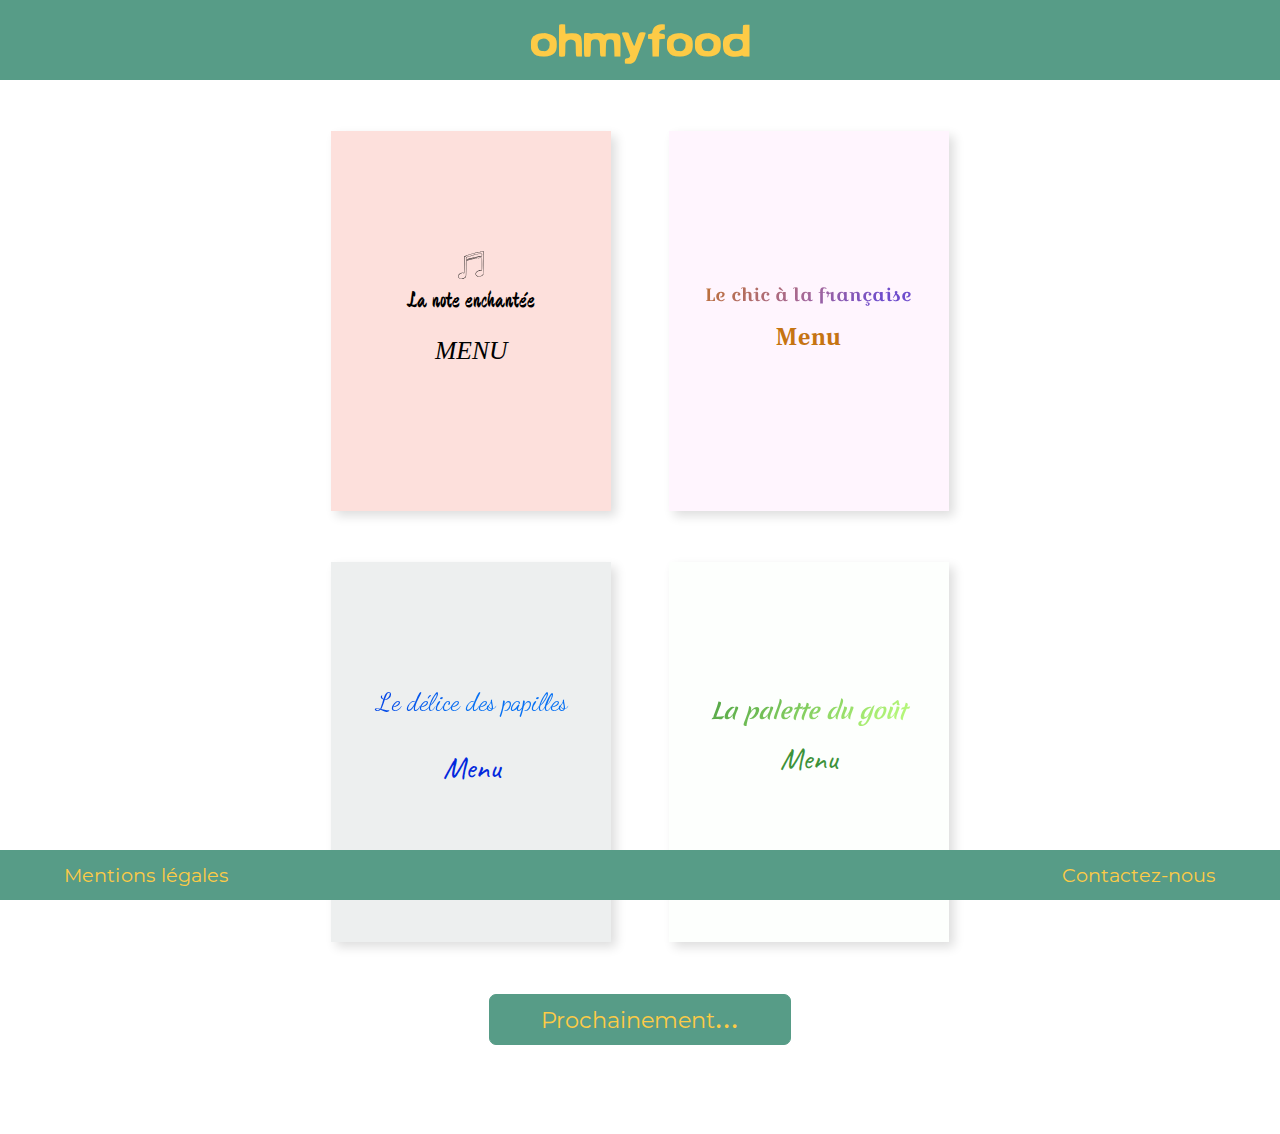
==== index.html @ 45363de7 "first commit" ====
<!DOCTYPE html>
<html lang="fr">

<head>
    <meta charset="UTF-8">
    <link rel="stylesheet" href="style.css">
    <meta name="viewport" content="width=device-width, initial-scale=1.0">
    <title>Ohmyfood</title>
</head>

<body>
    <div id="bloc_page">

        <header>
            <a href="index.html">
                <h1>ohmyfood</h1>
            </a>
        </header>


        <section>

            <div class="first-line">

                <a href="menu-1.html" class="menu-1">
                    <div>
                        <img src="img/note.svg" alt="note musique" width="40" height="30">
                        <h2>La note enchantée</h2>
                        <h3>Menu</h3>
                    </div>
                </a>


                <a href="menu-2.html" class="menu-2">
                    <div>
                        <h2 class="linear-gradient">Le chic à la française</h2>
                        <h3>Menu</h3>
                    </div>
                </a>
            </div>

            <div class="last-line">
                <a href="menu-3.html" class="menu-3">
                    <div>
                        <h2 class="linear-gradient_3">Le délice des papilles</h2>
                        <h3>Menu</h3>
                    </div>

                </a>

                <a href="menu-4.html" class="menu-4">
                    <div>
                        <h2 class="linear-gradient_4">La palette du goût</h2>
                        <h3>Menu</h3>
                    </div>

                </a>
            </div>

            <div class="soon">
                <h2>Prochainement<span>.</span><span>.</span><span>.</span></h2>
            </div>

        </section>

        <footer>
            <a href="mentions-legales.html">
                <h1>Mentions légales</h1>
            </a>

            <a href="mailto:anais.bertrand87@gmail.com">
                <h1>Contactez-nous</h1>
            </a>
        </footer>
    </div>
</body>

</html>
---- style.css ----
@charset "UTF-8";
@font-face {
  font-family: "Kalam";
  src: url("fonts/Kalam-Bold.eot");
  src: url("fonts/Kalam-Bold.eot?#iefix") format("embedded-opentype"), url("fonts/Kalam-Bold.woff2") format("woff2"), url("fonts/Kalam-Bold.woff") format("woff"), url("fonts/Kalam-Bold.ttf") format("truetype"), url("fonts/Kalam-Bold.svg#Kalam-Bold") format("svg");
  font-weight: bold;
  font-style: normal;
}
@font-face {
  font-family: "Kalam";
  src: url("fonts/Kalam-Regular.eot");
  src: url("fonts/Kalam-Regular.eot?#iefix") format("embedded-opentype"), url("fonts/Kalam-Regular.woff2") format("woff2"), url("fonts/Kalam-Regular.woff") format("woff"), url("fonts/Kalam-Regular.ttf") format("truetype"), url("fonts/Kalam-Regular.svg#Kalam-Regular") format("svg");
  font-weight: normal;
  font-style: normal;
}
@font-face {
  font-family: "Bitstream Vera Serif";
  src: url("fonts/BitstreamVeraSerif-Bold.eot");
  src: url("fonts/BitstreamVeraSerif-Bold.eot?#iefix") format("embedded-opentype"), url("fonts/BitstreamVeraSerif-Bold.woff2") format("woff2"), url("fonts/BitstreamVeraSerif-Bold.woff") format("woff"), url("fonts/BitstreamVeraSerif-Bold.ttf") format("truetype"), url("fonts/BitstreamVeraSerif-Bold.svg#BitstreamVeraSerif-Bold") format("svg");
  font-weight: bold;
  font-style: normal;
}
@font-face {
  font-family: "Lido STF";
  src: url("fonts/LidoSTF.eot");
  src: url("fonts/LidoSTF.eot?#iefix") format("embedded-opentype"), url("fonts/LidoSTF.woff2") format("woff2"), url("fonts/LidoSTF.woff") format("woff"), url("fonts/LidoSTF.ttf") format("truetype"), url("fonts/LidoSTF.svg#LidoSTF") format("svg");
  font-weight: normal;
  font-style: normal;
}
@font-face {
  font-family: "tamo";
  src: url("fonts/tamo.eot");
  src: url("fonts/tamo.eot?#iefix") format("embedded-opentype"), url("fonts/tamo.woff2") format("woff2"), url("fonts/tamo.woff") format("woff"), url("fonts/tamo.ttf") format("truetype"), url("fonts/tamo.svg#tamo") format("svg");
}
@font-face {
  font-family: "LLCharlotte";
  src: url("fonts/LLCharlotte_1.eot");
  src: url("fonts/LLCharlotte_1.eot?#iefix") format("embedded-opentype"), url("fonts/LLCharlotte_1.woff2") format("woff2"), url("fonts/LLCharlotte_1.woff") format("woff"), url("fonts/LLCharlotte_1.ttf") format("truetype"), url("fonts/LLCharlotte_1.svg#LLCharlotte") format("svg");
  font-weight: normal;
  font-style: normal;
}
@font-face {
  font-family: "Devonshire";
  src: url("fonts/Devonshire-Regular.eot");
  src: url("fonts/Devonshire-Regular.eot?#iefix") format("embedded-opentype"), url("fonts/Devonshire-Regular.woff2") format("woff2"), url("fonts/Devonshire-Regular.woff") format("woff"), url("fonts/Devonshire-Regular.ttf") format("truetype"), url("fonts/Devonshire-Regular.svg#Devonshire-Regular") format("svg");
  font-weight: normal;
  font-style: normal;
}
@font-face {
  font-family: "Montserrat";
  src: url("Montserrat-Regular.eot");
  src: url("Montserrat-Regular.eot?#iefix") format("embedded-opentype"), url("Montserrat-Regular.woff2") format("woff2"), url("Montserrat-Regular.woff") format("woff"), url("Montserrat-Regular.ttf") format("truetype"), url("Montserrat-Regular.svg#Montserrat-Regular") format("svg");
  font-weight: normal;
  font-style: normal;
}
@font-face {
  font-family: "Linguistics Pro";
  src: url("fonts/LinguisticsPro-Bold.eot");
  src: url("fonts/LinguisticsPro-Bold.eot?#iefix") format("embedded-opentype"), url("fonts/LinguisticsPro-Bold.woff2") format("woff2"), url("fonts/LinguisticsPro-Bold.woff") format("woff"), url("fonts/LinguisticsPro-Bold.ttf") format("truetype"), url("fonts/LinguisticsPro-Bold.svg#LinguisticsPro-Bold") format("svg");
  font-weight: bold;
  font-style: normal;
}
@font-face {
  font-family: "Linguistics Pro";
  src: url("fonts/LinguisticsPro-Regular.eot");
  src: url("fonts/LinguisticsPro-Regular.eot?#iefix") format("embedded-opentype"), url("fonts/LinguisticsPro-Regular.woff2") format("woff2"), url("fonts/LinguisticsPro-Regular.woff") format("woff"), url("fonts/LinguisticsPro-Regular.ttf") format("truetype"), url("fonts/LinguisticsPro-Regular.svg#LinguisticsPro-Regular") format("svg");
  font-weight: normal;
  font-style: normal;
}
@font-face {
  font-family: "Merienda";
  src: url("fonts/Merienda-Regular_0_wt.eot");
  src: url("fonts/Merienda-Regular_0_wt.eot?#iefix") format("embedded-opentype"), url("fonts/Merienda-Regular_0_wt.woff2") format("woff2"), url("fonts/Merienda-Regular_0_wt.woff") format("woff"), url("fonts/Merienda-Regular_0_wt.ttf") format("truetype"), url("fonts/Merienda-Regular_0_wt.svg#Merienda-Regular_0_wt") format("svg");
  font-weight: normal;
  font-style: normal;
}
@font-face {
  font-family: "Croissant One";
  src: url("fonts/CroissantOne-Regular.eot");
  src: url("fonts/CroissantOne-Regular.eot?#iefix") format("embedded-opentype"), url("fonts/CroissantOne-Regular.woff2") format("woff2"), url("fonts/CroissantOne-Regular.woff") format("woff"), url("fonts/CroissantOne-Regular.ttf") format("truetype"), url("fonts/CroissantOne-Regular.svg#CroissantOne-Regular") format("svg");
  font-weight: normal;
  font-style: normal;
}
@font-face {
  font-family: "Caveat";
  src: url("fonts/Caveat-Regular.eot");
  src: url("fonts/Caveat-Regular.eot?#iefix") format("embedded-opentype"), url("fonts/Caveat-Regular.woff2") format("woff2"), url("fonts/Caveat-Regular.woff") format("woff"), url("fonts/Caveat-Regular.ttf") format("truetype"), url("fonts/Caveat-Regular.svg#Caveat-Regular") format("svg");
  font-weight: normal;
  font-style: normal;
}
@font-face {
  font-family: "Merienda";
  src: url("fonts/Merienda-Bold.eot");
  src: url("fonts/Merienda-Bold.eot?#iefix") format("embedded-opentype"), url("fonts/Merienda-Bold.woff2") format("woff2"), url("fonts/Merienda-Bold.woff") format("woff"), url("fonts/Merienda-Bold.ttf") format("truetype"), url("fonts/Merienda-Bold.svg#Merienda-Bold") format("svg");
  font-weight: bold;
  font-style: normal;
}
@font-face {
  font-family: "Montserrat";
  src: url("fonts/Montserrat-Regular.eot");
  src: url("fonts/Montserrat-Regular.eot?#iefix") format("embedded-opentype"), url("fonts/Montserrat-Regular.woff2") format("woff2"), url("fonts/Montserrat-Regular.woff") format("woff"), url("fonts/Montserrat-Regular.ttf") format("truetype"), url("fonts/Montserrat-Regular.svg#Montserrat-Regular") format("svg");
  font-weight: normal;
  font-style: normal;
}
@font-face {
  font-family: "Dancing Script OT";
  src: url("fonts/DancingScriptOT.eot");
  src: url("fonts/DancingScriptOT.eot?#iefix") format("embedded-opentype"), url("fonts/DancingScriptOT.woff2") format("woff2"), url("fonts/DancingScriptOT.woff") format("woff"), url("fonts/DancingScriptOT.ttf") format("truetype"), url("fonts/DancingScriptOT.svg#DancingScriptOT") format("svg");
  font-weight: normal;
  font-style: normal;
}
html body {
  margin: 0;
  padding: 0;
}

#bloc_page {
  width: 100%;
  height: auto;
  overflow: auto;
}

/*All page*/
a {
  display: block;
  text-decoration: none;
}

/*header*/
header {
  background-color: #579C87;
  height: 80px;
}

header h1 {
  margin: 0;
  padding: 1.4rem;
  font-size: 2.6em;
  color: #FDCB46;
  text-align: center;
  font-family: "tamo", serif;
  font-weight: normal;
}

/*Section*/
.first-line {
  width: 90%;
  display: flex;
  justify-content: space-around;
  margin: 7% 5% 7% 5%;
}

.first-line div {
  cursor: pointer;
  transform: scale(1);
  transition-property: transform;
  transition-duration: 400ms;
}
.first-line div:hover {
  transform: scale(1.25);
}

.last-line {
  width: 90%;
  display: flex;
  justify-content: space-around;
  margin: 7% 5% 7% 5%;
  margin-bottom: 7%;
}

.last-line div {
  cursor: pointer;
  transform: scale(1);
  transition-property: transform;
  transition-duration: 400ms;
}
.last-line div:hover {
  transform: scale(1.25);
}

.menu-1 {
  background-color: #FDE0DC;
  width: 42%;
  height: 232px;
  font-size: 0.8em;
  text-align: center;
  box-shadow: 5px 5px 10px #DEDEDE;
  display: flex;
  justify-content: center;
  flex-direction: column;
}

.menu-1 img {
  margin-left: auto;
  margin-right: auto;
}

.menu-1 h3 {
  margin-top: 0;
  color: black;
  font-family: "Comic sans MS", serif;
  font-weight: normal;
  text-transform: uppercase;
  font-style: italic;
}

.menu-1 h2 {
  margin-top: 0;
  color: black;
  font-family: "devonshire", serif;
  font-size: 1.2em;
  font-weight: normal;
}

.menu-2 {
  background-color: #FFF5FE;
  width: 42%;
  height: 232px;
  font-size: 0.8em;
  text-align: center;
  box-shadow: 5px 5px 10px #DEDEDE;
  display: flex;
  justify-content: center;
  flex-direction: column;
}

.menu-2 h3 {
  color: #C67412;
  margin-top: 0;
  font-size: 1.5em;
  font-family: "Linguistics Pro", serif;
  font-weight: 550;
}

.menu-2 h2 {
  font-family: "Croissant One", serif;
  font-size: 0.8em;
  font-weight: normal;
}

.menu-3 {
  background-color: #EDEFEF;
  width: 42%;
  height: 232px;
  font-size: 0.8em;
  text-align: center;
  box-shadow: 5px 5px 10px #DEDEDE;
  display: flex;
  justify-content: center;
  flex-direction: column;
}

.menu-3 h3 {
  color: #0228DD;
  font-family: "caveat", serif;
  font-weight: normal;
  font-size: 2em;
}

.menu-3 h2 {
  font-family: "Dancing Script OT", serif;
  font-weight: normal;
  margin-block-end: 0em;
  margin-block-start: 0em;
  font-size: 1.2em;
}

.menu-4 {
  background-color: #FDFFFD;
  width: 42%;
  height: 232px;
  font-size: 0.8em;
  text-align: center;
  box-shadow: 5px 5px 10px #DEDEDE;
  display: flex;
  justify-content: center;
  flex-direction: column;
}

.menu-4 h3 {
  color: #3D923A;
  font-family: "Caveat", serif;
  font-weight: normal;
  margin-top: 5%;
  font-size: 2em;
}

.menu-4 h2 {
  font-family: "merienda", serif;
  font-size: 1em;
  font-style: italic;
  margin-block-end: 0em;
  margin-block-start: 0em;
}

.soon {
  width: 50%;
  text-align: center;
  color: #FDCB46;
  font-weight: normal;
  border: 1px solid #579C87;
  background-color: #579C87;
  border-radius: 7px;
  margin: auto;
  margin-bottom: 17%;
}

.soon h2 {
  margin: 0.25rem;
  font-family: "montserrat", serif;
  font-weight: normal;
  font-size: 1.2em;
  padding-bottom: 0.5rem;
  margin-block-start: 0em;
  margin-block-end: 0em;
}

.soon span {
  display: inline-block;
  animation: move 2s infinite;
  animation-timing-function: ease-in-out;
  font-size: 1.5em;
}

.soon span:nth-child(2) {
  animation-delay: 0.2s;
}

.soon span:nth-child(3) {
  animation-delay: 0.2s;
}

@keyframes move {
  50% {
    opacity: 0;
    transform: scale(0.7) translateY(10);
  }
}
/*Footer*/
footer {
  background-color: #579C87;
  font-family: "montserrat", serif;
  font-weight: normal;
  position: fixed;
  left: 0;
  right: 0;
  bottom: 0;
  display: flex;
  justify-content: space-between;
  padding-left: 5%;
  padding-right: 5%;
}

footer h1 {
  color: #FDCB46;
  font-size: 1em;
  font-weight: normal;
}
footer h1:hover {
  animation: wiggle 0.8s infinite;
}

@keyframes wiggle {
  0% {
    transform: rotate(0deg);
  }
  80% {
    transform: rotate(0deg);
  }
  85% {
    transform: rotate(5deg);
  }
  95% {
    transform: rotate(-5deg);
  }
  100% {
    transform: rotate(0deg);
  }
}
/*Menu Note enchantée*/
.up {
  text-align: center;
  font-size: 1.5em;
}

.menu-note {
  background-color: #FDE0DC;
  padding-bottom: 5%;
  font-family: "kalam", serif;
  width: 85%;
  box-shadow: 5px 5px 5px #DEDEDE;
  margin: auto;
  margin-bottom: 8%;
}

#note {
  display: block;
  padding-top: 5%;
  margin-left: auto;
  margin-right: auto;
}

.menu-note h2 {
  margin: 0;
  text-align: center;
  font-family: "devonshire", serif;
  font-weight: normal;
}

.line_1 {
  display: flex;
  justify-content: space-between;
  width: 99%;
  margin-top: 2%;
}

.line_1 h3 {
  font-size: 1em;
  text-align: center;
}

table {
  width: 99%;
  border-spacing: 0;
}

tr {
  line-height: 1.75em;
}

th {
  text-align: left;
  font-weight: normal;
}

td {
  text-align: right;
}

.menu-note th {
  font-weight: normal;
  padding-left: 3%;
  font-size: 0.8em;
}

.menu-note td {
  font-weight: 600;
  font-size: 0.8em;
  padding-right: 3%;
}

.down {
  margin: 10% 18% 6% 18%;
  display: flex;
  justify-content: center;
}

.down h2 {
  font-family: "devonshire", serif;
  font-weight: normal;
  margin: 0;
}

.down img {
  margin: 1.5%;
}

/*Menu Chic à la française*/
.menu-chic {
  background-color: #FFF5FE;
  padding-bottom: 10%;
  width: 85%;
  box-shadow: 5px 5px 5px #DEDEDE;
  margin: auto;
  margin-bottom: 8%;
}

.menu-chic h2 {
  margin: 0;
  padding-top: 10%;
  padding-bottom: 4%;
  text-align: center;
  font-family: "Croissant One", serif;
  font-weight: normal;
}

.linear-gradient {
  background: linear-gradient(315deg, #c67412 0%, #a56799 50%, #6e4ccc 75%);
  background: -webkit-linear-gradient(315deg, #c67412 0%, #a56799 50%, #6e4ccc 75%);
  background: -moz-linear-gradient(315deg, #c67412 0%, #a56799 50%, #6e4ccc 75%);
  -webkit-background-clip: text;
  color: transparent;
}

.line_2 {
  display: flex;
  justify-content: space-between;
  width: 99%;
  margin-top: 5%;
}

.line_2 h3 {
  font-size: 0.7em;
  font-family: "Bitstream Vera Serif", serif;
  text-align: center;
}

.first_2 {
  color: #C67412;
}

.menu-chic th {
  padding-left: 10%;
  font-family: "Lido STF", serif;
  font-weight: normal;
  font-size: 0.75em;
}

.menu-chic td {
  padding-right: 10%;
  font-family: "Lido STF", serif;
  font-weight: normal;
  font-size: 0.75em;
}

.second_2 {
  color: #A56799;
}

.third_2 {
  color: #6E4CCC;
}

/*Menu Délice des papilles*/
.menu-delice {
  background-color: #EDEFEF;
  padding-bottom: 10%;
  font-family: "Merienda", serif;
  width: 85%;
  box-shadow: 5px 5px 5px #DEDEDE;
  margin: auto;
  margin-bottom: 8%;
}

.menu-delice h2 {
  margin: 0;
  padding-top: 8%;
  text-align: center;
  font-family: "Dancing Script OT", serif;
  font-weight: normal;
}

.linear-gradient_3 {
  background: linear-gradient(315deg, #0228DD 0%, #0670F3 50%);
  background: -webkit-linear-gradient(315deg, #0228DD 0%, #0670F3 50%);
  background: -moz-linear-gradient(315deg, #0228DD 0%, #0670F3 50%);
  -webkit-background-clip: text;
  color: transparent;
}

.line_3 h3 {
  font-size: 0.9em;
}

.first_3 th {
  font-size: 0.75em;
  padding-left: 8%;
  padding-right: 8%;
}

.first_3 td {
  font-size: 0.75em;
  padding-left: 8%;
  padding-right: 8%;
}

.line_3 {
  display: flex;
  justify-content: space-between;
  width: 99%;
  margin-top: 7%;
}

.line_3 h3 {
  font-size: 0.8em;
  text-align: center;
}

/*Menu La palette du goût*/
.menu-palette {
  background-color: #FDFFFD;
  padding-bottom: 10%;
  font-family: "Caveat", serif;
  width: 85%;
  box-shadow: 5px 5px 5px #DEDEDE;
  margin: auto;
  margin-bottom: 8%;
}

.menu-palette h2 {
  margin: 0;
  padding-top: 10%;
  padding-bottom: 2%;
  text-align: center;
  font-family: "Merienda", serif;
  font-style: italic;
}

.linear-gradient_4 {
  background: linear-gradient(315deg, #3D923A 0%, #86D061 50%, #B4F679 80%);
  background: -webkit-linear-gradient(315deg, #3D923A 0%, #86D061 50%, #B4F679 80%);
  background: -moz-linear-gradient(315deg, #3D923A 0%, #86D061 50%, #B4F679 80%);
  -webkit-background-clip: text;
  color: transparent;
}

.line_4 h3 {
  font-size: 1.2em;
}

.menu-palette th {
  font-size: 1em;
  padding-left: 8%;
  padding-right: 8%;
}

.menu-palette td {
  font-size: 1em;
  padding-left: 8%;
  padding-right: 8%;
}

.line_4 {
  display: flex;
  justify-content: space-between;
  width: 99%;
  margin-top: 3%;
}

.line_4 h3 {
  font-size: 1em;
  font-weight: normal;
  text-align: center;
}

@media screen and (max-width: 398px) {
  /*Page d'acceuil*/
  .first-line {
    flex-direction: column;
    align-items: center;
    width: 100%;
    margin: auto;
    margin-top: 7%;
    margin-bottom: 7%;
  }

  .last-line {
    flex-direction: column;
    align-items: center;
    width: 100%;
    margin: auto;
    margin-bottom: 7%;
  }

  .menu-1 {
    width: 60%;
    min-width: 60%;
    height: 232px;
    margin-bottom: 7%;
  }

  .menu-2 {
    width: 60%;
    min-width: 60%;
    height: 232px;
  }

  .menu-3 {
    width: 60%;
    min-width: 60%;
    height: 232px;
    margin-bottom: 7%;
  }

  .menu-4 {
    width: 60%;
    min-width: 60%;
    height: 232px;
  }

  .soon {
    width: 240px;
  }
}
@media screen and (min-width: 560px) {
  /*Page d'accueil*/
  header h1 {
    font-size: 3.4em;
    padding: 1rem;
  }

  .menu-1 {
    width: 42%;
    height: 350px;
    margin-left: 6%;
    margin-right: 2.5%;
  }

  .menu-1 h2 {
    font-size: 1.6em;
  }

  .menu-1 h3 {
    font-size: 1.8em;
  }

  .menu-2 {
    width: 42%;
    height: 350px;
    margin-left: 2.5%;
    margin-right: 6%;
  }

  .menu-2 h2 {
    font-size: 1.2em;
  }

  .menu-2 h3 {
    font-size: 1.6em;
  }

  .menu-3 {
    width: 42%;
    height: 350px;
    margin-left: 6%;
    margin-right: 2.5%;
  }

  .menu-3 h2 {
    font-size: 1.8em;
  }

  .menu-3 h3 {
    font-size: 2.2em;
  }

  .menu-4 {
    width: 42%;
    height: 350px;
    margin-left: 2.5%;
    margin-right: 6%;
  }

  .menu-4 h2 {
    font-size: 1.5em;
  }

  .menu-4 h3 {
    font-size: 2.2em;
  }

  .soon {
    width: 300px;
    margin-bottom: 12%;
  }

  /*Menu Note enchantée*/
  .menu-note h2 {
    font-size: 1.8em;
  }

  .line_1 h3 {
    font-size: 1.2em;
  }

  .menu-note th {
    font-size: 1em;
  }

  .menu-note td {
    font-size: 1em;
  }

  /*Menu chic à la française*/
  .menu-chic h2 {
    font-size: 1.8em;
  }

  .line_2 h3 {
    font-size: 1em;
  }

  .menu-chic th {
    font-size: 0.9em;
  }

  .menu-chic td {
    font-size: 0.9em;
  }

  /*Menu délices des papilles*/
  .menu-delice h2 {
    font-size: 2.2em;
  }

  .line_3 h3 {
    font-size: 1.1em;
  }

  .menu-delice th {
    font-size: 0.9em;
  }

  .menu-delice td {
    font-size: 0.9em;
  }

  /*Menu palettes des saveurs*/
  .menu-palette h2 {
    font-size: 1.8em;
  }

  .line_4 h3 {
    font-size: 1.5em;
  }

  .menu-palette th {
    font-size: 1.3em;
  }

  .menu-palette td {
    font-size: 1.3em;
  }
}
@media screen and (min-width: 750px) {
  /*Page d'accueil*/
  header h1 {
    font-size: 4em;
    padding: 0.8rem;
  }

  .first-line {
    justify-content: center;
    margin-top: 4%;
    margin-bottom: 4%;
  }

  .last-line {
    justify-content: center;
    margin-top: 4%;
    margin-bottom: 4%;
  }

  .menu-1 {
    max-width: 280px;
    height: 380px;
  }

  .menu-1 h2 {
    font-size: 1.8em;
  }

  .menu-1 h3 {
    font-size: 2em;
  }

  .menu-2 {
    max-width: 280px;
    height: 380px;
  }

  .menu-2 h2 {
    font-size: 1.4em;
  }

  .menu-2 h3 {
    font-size: 1.8em;
  }

  .menu-3 {
    max-width: 280px;
    height: 380px;
  }

  .menu-3 h2 {
    font-size: 2em;
  }

  .menu-3 h3 {
    font-size: 2.4em;
  }

  .menu-4 {
    max-width: 280px;
    height: 380px;
  }

  .menu-4 h2 {
    font-size: 1.7em;
  }

  .menu-4 h3 {
    font-size: 2.4em;
  }

  .soon {
    width: 300px;
    margin-bottom: 7%;
  }

  .soon h2 {
    font-size: 1.4em;
  }

  footer h1 {
    font-size: 1.2em;
  }

  /*Menu Note enchantée*/
  .menu-note {
    max-width: 900px;
  }

  .menu-note h2 {
    font-size: 2.2em;
  }

  .line_1 h3 {
    font-size: 1.4em;
  }

  .menu-note th {
    font-size: 1.2em;
  }

  .menu-note td {
    font-size: 1.2em;
  }

  /*Menu chic à la française*/
  .menu-chic {
    max-width: 900px;
  }

  .menu-chic h2 {
    font-size: 2em;
  }

  .line_2 h3 {
    font-size: 1.2em;
  }

  .menu-chic th {
    font-size: 1.1em;
  }

  .menu-chic td {
    font-size: 1.1em;
  }

  /*Menu délices des papilles*/
  .menu-delice {
    max-width: 900px;
  }

  .menu-delice h2 {
    font-size: 2.4em;
  }

  .line_3 h3 {
    font-size: 1.3em;
  }

  .menu-delice th {
    font-size: 1.1em;
  }

  .menu-delice td {
    font-size: 1.1em;
  }

  /*Menu palettes des saveurs*/
  .menu-palette {
    max-width: 900px;
  }

  .menu-palette h2 {
    font-size: 2em;
  }

  .line_4 h3 {
    font-size: 1.7em;
  }

  .menu-palette th {
    font-size: 1.5em;
  }

  .menu-palette td {
    font-size: 1.5em;
  }
}

/*# sourceMappingURL=style.css.map */
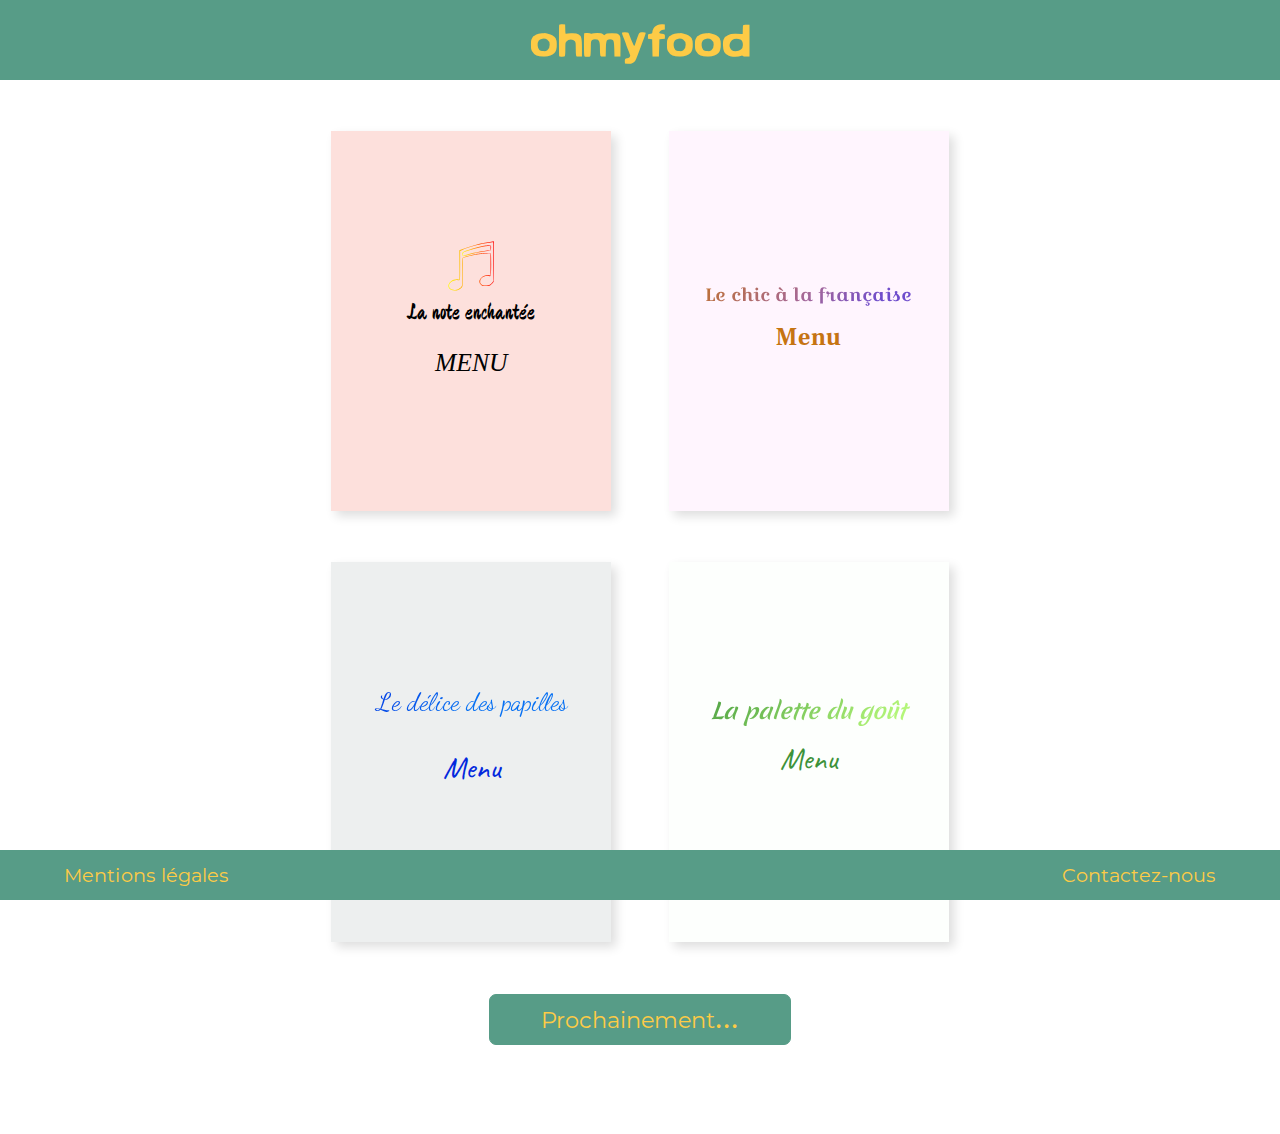
==== commit 9936e500: "modif fonts" ====
--- a/index.html
+++ b/index.html
@@ -24,7 +24,34 @@
 
                 <a href="menu-1.html" class="menu-1">
                     <div>
-                        <img src="img/note.svg" alt="note musique" width="40" height="30">
+                        <svg version="1.0" xmlns="http://www.w3.org/2000/svg" width="50.000000pt" height="40.000000pt"
+                            viewBox="0 0 158.000000 167.000000" preserveAspectRatio="xMidYMid meet">
+                            <defs> <linearGradient id="grad1" x1="0%" y1="0%" x2="100%" y2="0%"> <stop offset="0%" style="stop-color:rgb(255,255,0);stop-opacity:1" /> <stop offset="100%" style="stop-color:rgb(255,0,0);stop-opacity:1" /> </linearGradient> </defs>
+
+                            <g transform="translate(0.000000,167.000000) scale(0.100000,-0.100000)" fill="url(#grad1)"
+                                stroke="none">
+                                <path d="M1440 1589 c-25 -4 -106 -18 -180 -30 -233 -37 -486 -108 -805 -225
+l-40 -15 3 -466 c3 -447 3 -465 -15 -458 -64 29 -191 3 -258 -52 -102 -85 -99
+-209 7 -265 65 -35 175 -32 243 6 61 34 92 61 113 101 15 26 17 82 20 460 l2
+430 38 13 c57 20 267 71 362 87 97 16 364 45 421 45 l39 0 0 -349 0 -350 -31
+11 c-70 24 -189 -10 -257 -75 -83 -79 -81 -169 5 -234 34 -26 43 -28 132 -28
+80 0 103 4 137 22 45 24 100 82 115 120 11 29 13 1264 2 1262 -5 -1 -28 -5
+-53 -10z m40 -628 l0 -609 -33 -44 c-44 -58 -104 -89 -180 -95 -80 -7 -135 9
+-172 47 -25 26 -30 39 -28 75 1 23 8 56 17 73 36 70 175 125 260 103 35 -9 43
+-8 54 6 17 24 18 698 0 709 -18 11 -90 12 -181 3 -45 -5 -111 -11 -145 -15
+-35 -3 -72 -7 -82 -9 -10 -2 -40 -7 -67 -10 -133 -19 -384 -87 -403 -110 -8
+-10 -11 -131 -10 -422 0 -244 -4 -422 -10 -442 -21 -74 -115 -137 -218 -145
+-104 -8 -192 51 -192 129 0 61 67 134 145 158 79 24 92 26 132 17 29 -7 42 -5
+55 7 17 15 18 48 18 463 l0 446 73 32 c139 61 372 132 597 182 87 20 311 57
+353 59 16 1 17 -34 17 -608z" />
+                                <path d="M1240 1465 c-122 -19 -272 -52 -370 -81 -170 -51 -325 -106 -342
+-121 -24 -21 -26 -121 -3 -129 8 -4 82 12 163 34 194 54 352 88 545 116 87 13
+161 26 164 30 4 4 9 36 11 71 7 101 -2 105 -168 80z m150 -75 l0 -70 -33 0
+c-130 0 -723 -125 -807 -170 -10 -5 -20 -10 -22 -10 -11 0 2 104 14 111 29 20
+382 129 499 154 137 31 266 52 317 54 l32 1 0 -70z" />
+                            </g>
+                        </svg>
+
                         <h2>La note enchantée</h2>
                         <h3>Menu</h3>
                     </div>
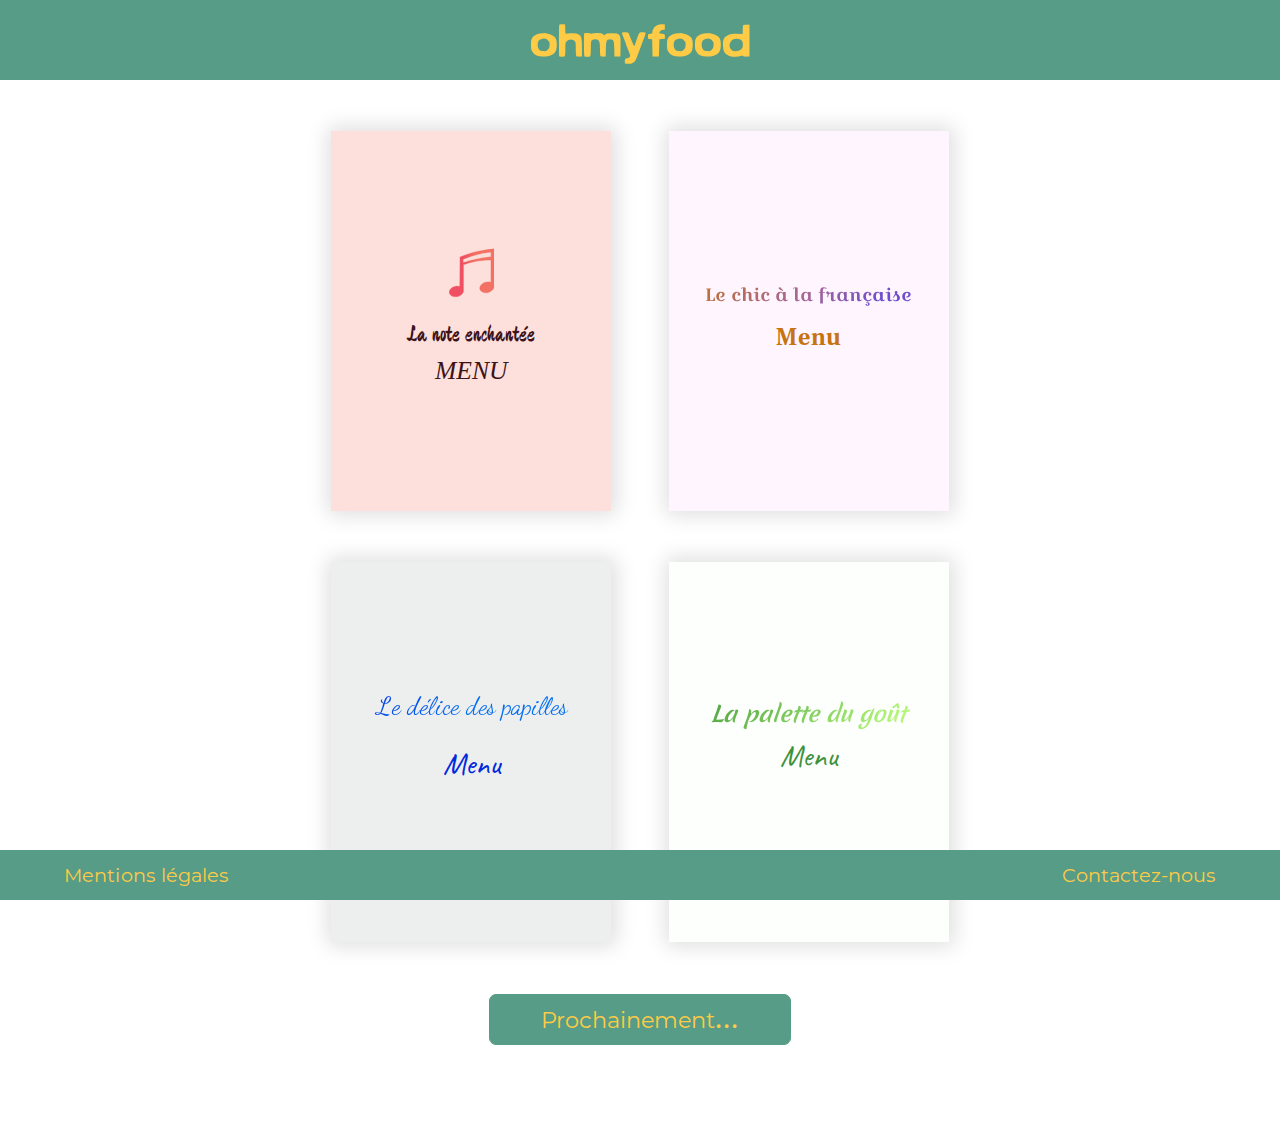
==== commit 1b87e345: "size font and modif media" ====
--- a/index.html
+++ b/index.html
@@ -17,40 +17,61 @@
             </a>
         </header>
 
-
         <section>
 
             <div class="first-line">
 
                 <a href="menu-1.html" class="menu-1">
                     <div>
-                        <svg version="1.0" xmlns="http://www.w3.org/2000/svg" width="50.000000pt" height="40.000000pt"
-                            viewBox="0 0 158.000000 167.000000" preserveAspectRatio="xMidYMid meet">
-                            <defs> <linearGradient id="grad1" x1="0%" y1="0%" x2="100%" y2="0%"> <stop offset="0%" style="stop-color:rgb(255,255,0);stop-opacity:1" /> <stop offset="100%" style="stop-color:rgb(255,0,0);stop-opacity:1" /> </linearGradient> </defs>
-
-                            <g transform="translate(0.000000,167.000000) scale(0.100000,-0.100000)" fill="url(#grad1)"
-                                stroke="none">
-                                <path d="M1440 1589 c-25 -4 -106 -18 -180 -30 -233 -37 -486 -108 -805 -225
-l-40 -15 3 -466 c3 -447 3 -465 -15 -458 -64 29 -191 3 -258 -52 -102 -85 -99
--209 7 -265 65 -35 175 -32 243 6 61 34 92 61 113 101 15 26 17 82 20 460 l2
-430 38 13 c57 20 267 71 362 87 97 16 364 45 421 45 l39 0 0 -349 0 -350 -31
-11 c-70 24 -189 -10 -257 -75 -83 -79 -81 -169 5 -234 34 -26 43 -28 132 -28
-80 0 103 4 137 22 45 24 100 82 115 120 11 29 13 1264 2 1262 -5 -1 -28 -5
--53 -10z m40 -628 l0 -609 -33 -44 c-44 -58 -104 -89 -180 -95 -80 -7 -135 9
--172 47 -25 26 -30 39 -28 75 1 23 8 56 17 73 36 70 175 125 260 103 35 -9 43
--8 54 6 17 24 18 698 0 709 -18 11 -90 12 -181 3 -45 -5 -111 -11 -145 -15
--35 -3 -72 -7 -82 -9 -10 -2 -40 -7 -67 -10 -133 -19 -384 -87 -403 -110 -8
--10 -11 -131 -10 -422 0 -244 -4 -422 -10 -442 -21 -74 -115 -137 -218 -145
--104 -8 -192 51 -192 129 0 61 67 134 145 158 79 24 92 26 132 17 29 -7 42 -5
-55 7 17 15 18 48 18 463 l0 446 73 32 c139 61 372 132 597 182 87 20 311 57
-353 59 16 1 17 -34 17 -608z" />
-                                <path d="M1240 1465 c-122 -19 -272 -52 -370 -81 -170 -51 -325 -106 -342
--121 -24 -21 -26 -121 -3 -129 8 -4 82 12 163 34 194 54 352 88 545 116 87 13
-161 26 164 30 4 4 9 36 11 71 7 101 -2 105 -168 80z m150 -75 l0 -70 -33 0
-c-130 0 -723 -125 -807 -170 -10 -5 -20 -10 -22 -10 -11 0 2 104 14 111 29 20
-382 129 499 154 137 31 266 52 317 54 l32 1 0 -70z" />
+                        <svg class="note_home" xmlns:dc="http://purl.org/dc/elements/1.1/" xmlns:cc="http://creativecommons.org/ns#"
+                            xmlns:rdf="http://www.w3.org/1999/02/22-rdf-syntax-ns#"
+                            xmlns:svg="http://www.w3.org/2000/svg" xmlns="http://www.w3.org/2000/svg"
+                            xmlns:xlink="http://www.w3.org/1999/xlink"
+                            xmlns:sodipodi="http://sodipodi.sourceforge.net/DTD/sodipodi-0.dtd"
+                            xmlns:inkscape="http://www.inkscape.org/namespaces/inkscape" sodipodi:docname="note.svg"
+                            inkscape:version="1.0 (4035a4fb49, 2020-05-01)" id="svg5068" version="1.1"
+                            viewBox="0 0 38.002399 40.859959" height="22mm" width="12mm">
+                            <defs id="defs5062">
+                                <linearGradient id="linearGradient5870" inkscape:collect="always">
+                                    <stop id="stop5866" offset="0" style="stop-color:#f37064;stop-opacity:1" />
+                                    <stop id="stop5868" offset="1" style="stop-color:#f6976a;stop-opacity:0" />
+                                </linearGradient>
+                                <linearGradient inkscape:collect="always" id="linearGradient5850-8">
+                                    <stop style="stop-color:#f37064;stop-opacity:1" offset="0" id="stop5861" />
+                                    <stop style="stop-color:#f04c5f;stop-opacity:0.98054475" offset="1" id="stop5863" />
+                                </linearGradient>
+                                <linearGradient spreadMethod="pad" y2="124.91791" x2="138.22206" y1="122.95315"
+                                    x1="148.21155" gradientUnits="userSpaceOnUse" id="linearGradient5854"
+                                    xlink:href="#linearGradient5850-8" inkscape:collect="always" />
+                                <linearGradient gradientUnits="userSpaceOnUse" y2="119.6881" x2="160.39687"
+                                    y1="122.95315" x1="148.21155" id="linearGradient5872"
+                                    xlink:href="#linearGradient5870" inkscape:collect="always" />
+                            </defs>
+                            <sodipodi:namedview inkscape:window-maximized="1" inkscape:window-y="-9"
+                                inkscape:window-x="-9" inkscape:window-height="1001" inkscape:window-width="1920"
+                                showgrid="false" inkscape:document-rotation="0" inkscape:current-layer="layer3"
+                                inkscape:document-units="mm" inkscape:cy="109.34876" inkscape:cx="146.77954"
+                                inkscape:zoom="2.8" inkscape:pageshadow="2" inkscape:pageopacity="0.0"
+                                borderopacity="1.0" bordercolor="#666666" pagecolor="#ffffff" id="base" />
+                            <g transform="translate(-125.38571,-113.37359)" sodipodi:insensitive="true" id="layer1"
+                                inkscape:groupmode="layer" inkscape:label="Calque 1">
+                                <path id="path5646"
+                                    d="m 137.53372,122.85912 3.91868,-1.45194 3.54132,-1.46998 5.41221,-1.46998 3.94222,-0.73499 4.67116,-0.62098 1.27434,-0.0558 0.0574,3.37448 -5.53518,0.57635 -6.21401,1.26953 -7.42276,1.77922 -3.58996,1.10587 z"
+                                    style="fill:none;stroke:#000000;stroke-width:0.264583px;stroke-linecap:butt;stroke-linejoin:miter;stroke-opacity:1" />
+                            </g>
+                            <g transform="translate(-125.38571,-113.37359)" style="display:inline"
+                                inkscape:label="Calque 2" id="layer3" inkscape:groupmode="layer">
+                                <path clip-path="none" id="path855"
+                                    style="fill:url(#linearGradient5854);fill-opacity:1;stroke:url(#linearGradient5872);stroke-width:0.264583px;stroke-linecap:butt;stroke-linejoin:miter;stroke-opacity:1"
+                                    d="m 163.13276,113.53164 -2.40089,0.43098 -2.58589,0.36949 -2.15439,0.30799 -3.01687,0.61547 -2.33888,0.49247 -2.83186,0.61547 -2.40141,0.61598 -2.52388,0.79995 -2.2164,0.73897 -2.27738,0.80047 -2.2164,0.79995 -1.60093,0.61599 -0.18449,24.37836 v 0.24649 l -0.49248,-0.12299 -0.73897,-0.062 -0.79995,-0.0615 h -0.80047 l -0.73845,0.185 -0.92346,0.24597 -1.10846,0.43099 -0.67696,0.43098 -0.67748,0.43098 -0.92346,0.92346 -0.55397,0.73897 -0.43098,1.23093 v 1.16996 l 0.43098,0.92346 0.80047,0.92345 0.98495,0.67697 0.92346,0.43098 1.16944,0.24598 h 1.29294 l 1.10846,-0.12299 1.53892,-0.43099 1.04645,-0.55397 0.98495,-0.67696 0.80047,-0.73897 0.61547,-0.98495 0.36949,-0.92346 v -22.53196 h 0.24598 l 1.35444,-0.36897 2.2164,-0.73897 2.33939,-0.67696 2.64738,-0.61599 2.15439,-0.36948 2.52388,-0.36897 1.78542,-0.185 1.72393,-0.123 1.84691,-0.12298 1.72341,-0.12351 h 2.2779 v 18.46916 l -0.55397,-0.18501 -0.61547,-0.18448 -1.04645,-0.0615 -1.04696,0.12299 -1.47743,0.30799 -1.47743,0.67696 -1.10794,0.80047 -0.67748,0.67696 -0.67696,0.86197 -0.49248,1.10794 -0.12299,1.04696 0.18449,0.98496 0.49247,0.79995 1.10795,0.92346 1.41593,0.73897 1.47743,0.24598 1.78542,-0.12299 1.53944,-0.36949 1.04645,-0.55397 1.29242,-0.86196 0.98547,-1.04645 0.49248,-0.67696 0.30748,-1.16996 z m -2.83911,3.52381 0.0574,3.37448 -3.08198,0.29662 -4.00854,0.555 -4.25245,0.86248 -2.59002,0.55501 -2.95641,0.80098 -2.28255,0.55501 -1.41594,0.49247 -1.54099,0.37001 -0.63303,0.24339 -0.0553,-2.30218 v 0 l 3.17449,-1.13792 2.58692,-0.98547 v 0 c 1.21849,-0.42399 2.5209,-0.96996 3.47937,-1.1007 l 2.84737,-0.80305 3.50211,-0.79892 3.50315,-0.61444 2.3921,-0.30695 z m 0,0 -1.27434,0.0558 -2.3921,0.30695 -3.50315,0.61444 -3.50211,0.79892 -2.83807,0.80149 -0.009,0.002 c -0.8884,0.11904 -2.24776,0.67201 -3.47937,1.10071 l -0.004,0.001 -2.5833,0.98444 -3.17449,1.13792 0.0553,2.30218 0.63304,-0.24339 1.54099,-0.37001 1.41593,-0.49248 2.28255,-0.555 2.95641,-0.80098 2.59002,-0.55501 4.25246,-0.86248 4.00854,-0.555 3.08198,-0.29663 z"
+                                    sodipodi:nodetypes="ccccccccccccccccccccccccccccccccccccccccccccccccccccccccccccccccccccccccccccccccccccccccccccccccccccccccccccccccccccccccccc" />
+                                <path sodipodi:nodetypes="ccccccccccccc" transform="scale(0.26458333)"
+                                    d="m 605.83398,442.41406 -7.69726,0.79102 -14.90039,2.01953 c -7.02865,1.59961 -1.62798,0.19904 -21.08594,4.79883 l -17.04687,5.17578 -25.29102,9.14844 0.20898,8.70312 5.38477,-1.43555 15.15234,-4.67187 21.08594,-4.92578 19.44531,-3.91406 24.96094,-2.93555 z"
+                                    style="fill:#fcdfdb;fill-opacity:1;stroke:#fcdfdb;stroke-width:0.999999px;stroke-linecap:butt;stroke-linejoin:miter;stroke-opacity:1"
+                                    id="path5759" />
                             </g>
                         </svg>
+
 
                         <h2>La note enchantée</h2>
                         <h3>Menu</h3>
--- a/style.css
+++ b/style.css
@@ -184,20 +184,19 @@
   height: 232px;
   font-size: 0.8em;
   text-align: center;
-  box-shadow: 5px 5px 10px #DEDEDE;
+  box-shadow: 1px 0px 20px 4px #DEDEDE;
   display: flex;
   justify-content: center;
   flex-direction: column;
 }
 
-.menu-1 img {
-  margin-left: auto;
-  margin-right: auto;
+.menu-1 svg {
+  padding-bottom: 0;
 }
 
 .menu-1 h3 {
   margin-top: 0;
-  color: black;
+  color: #3D1319;
   font-family: "Comic sans MS", serif;
   font-weight: normal;
   text-transform: uppercase;
@@ -206,10 +205,11 @@
 
 .menu-1 h2 {
   margin-top: 0;
-  color: black;
+  color: #3D1319;
   font-family: "devonshire", serif;
-  font-size: 1.2em;
-  font-weight: normal;
+  font-size: 1.4em;
+  font-weight: normal;
+  margin-bottom: 2%;
 }
 
 .menu-2 {
@@ -218,7 +218,7 @@
   height: 232px;
   font-size: 0.8em;
   text-align: center;
-  box-shadow: 5px 5px 10px #DEDEDE;
+  box-shadow: 1px 0px 20px 4px #DEDEDE;
   display: flex;
   justify-content: center;
   flex-direction: column;
@@ -244,7 +244,7 @@
   height: 232px;
   font-size: 0.8em;
   text-align: center;
-  box-shadow: 5px 5px 10px #DEDEDE;
+  box-shadow: 1px 0px 20px 4px #DEDEDE;
   display: flex;
   justify-content: center;
   flex-direction: column;
@@ -255,6 +255,7 @@
   font-family: "caveat", serif;
   font-weight: normal;
   font-size: 2em;
+  margin-top: 8%;
 }
 
 .menu-3 h2 {
@@ -271,7 +272,7 @@
   height: 232px;
   font-size: 0.8em;
   text-align: center;
-  box-shadow: 5px 5px 10px #DEDEDE;
+  box-shadow: 1px 0px 20px 4px #DEDEDE;
   display: flex;
   justify-content: center;
   flex-direction: column;
@@ -281,13 +282,13 @@
   color: #3D923A;
   font-family: "Caveat", serif;
   font-weight: normal;
-  margin-top: 5%;
+  margin-top: 3%;
   font-size: 2em;
 }
 
 .menu-4 h2 {
   font-family: "merienda", serif;
-  font-size: 1em;
+  font-size: 1.2em;
   font-style: italic;
   margin-block-end: 0em;
   margin-block-start: 0em;
@@ -388,12 +389,13 @@
   padding-bottom: 5%;
   font-family: "kalam", serif;
   width: 85%;
-  box-shadow: 5px 5px 5px #DEDEDE;
+  box-shadow: 1px 0px 20px 4px #DEDEDE;
   margin: auto;
   margin-bottom: 8%;
-}
-
-#note {
+  color: #3D1319;
+}
+
+.note {
   display: block;
   padding-top: 5%;
   margin-left: auto;
@@ -409,14 +411,34 @@
 
 .line_1 {
   display: flex;
-  justify-content: space-between;
+  justify-content: space-around;
   width: 99%;
-  margin-top: 2%;
+  margin-top: 5%;
+  margin-right: 3%;
 }
 
 .line_1 h3 {
   font-size: 1em;
   text-align: center;
+  margin-top: -2%;
+  margin-bottom: 2%;
+  font-weight: 600;
+}
+
+.line_1 h3:after {
+  content: "";
+  display: flex;
+  height: 1.5px;
+  width: 0;
+  transition-property: width;
+  transition-duration: 0.7s;
+  transition-timing-function: cubic-bezier(0.54, 0.08, 0.15, 0.99);
+  transition-delay: 0s;
+}
+
+.line_1 h3:hover:after {
+  width: 100%;
+  background: #3D1319;
 }
 
 table {
@@ -439,14 +461,14 @@
 
 .menu-note th {
   font-weight: normal;
-  padding-left: 3%;
   font-size: 0.8em;
+  padding-left: 6%;
 }
 
 .menu-note td {
   font-weight: 600;
   font-size: 0.8em;
-  padding-right: 3%;
+  padding-right: 6%;
 }
 
 .down {
@@ -461,8 +483,9 @@
   margin: 0;
 }
 
-.down img {
+.note-mini {
   margin: 1.5%;
+  margin-top: 0;
 }
 
 /*Menu Chic à la française*/
@@ -470,7 +493,7 @@
   background-color: #FFF5FE;
   padding-bottom: 10%;
   width: 85%;
-  box-shadow: 5px 5px 5px #DEDEDE;
+  box-shadow: 1px 0px 20px 4px #DEDEDE;
   margin: auto;
   margin-bottom: 8%;
 }
@@ -478,7 +501,7 @@
 .menu-chic h2 {
   margin: 0;
   padding-top: 10%;
-  padding-bottom: 4%;
+  padding-bottom: 2%;
   text-align: center;
   font-family: "Croissant One", serif;
   font-weight: normal;
@@ -496,17 +519,36 @@
   display: flex;
   justify-content: space-between;
   width: 99%;
-  margin-top: 5%;
+  margin-top: 8%;
+  margin-right: 3%;
 }
 
 .line_2 h3 {
   font-size: 0.7em;
   font-family: "Bitstream Vera Serif", serif;
   text-align: center;
+  margin-top: -1%;
+  margin-bottom: 4%;
 }
 
 .first_2 {
   color: #C67412;
+}
+
+.first_2 h3:after {
+  content: "";
+  display: flex;
+  height: 1.5px;
+  width: 0;
+  transition-property: width;
+  transition-duration: 0.7s;
+  transition-timing-function: cubic-bezier(0.54, 0.08, 0.15, 0.99);
+  transition-delay: 0s;
+}
+
+.first_2 h3:hover:after {
+  width: 100%;
+  background: #C67412;
 }
 
 .menu-chic th {
@@ -527,8 +569,40 @@
   color: #A56799;
 }
 
+.second_2 h3:after {
+  content: "";
+  display: flex;
+  height: 1.5px;
+  width: 0;
+  transition-property: width;
+  transition-duration: 0.7s;
+  transition-timing-function: cubic-bezier(0.54, 0.08, 0.15, 0.99);
+  transition-delay: 0s;
+}
+
+.second_2 h3:hover:after {
+  width: 100%;
+  background: #A56799;
+}
+
 .third_2 {
   color: #6E4CCC;
+}
+
+.third_2 h3:after {
+  content: "";
+  display: flex;
+  height: 1.5px;
+  width: 0;
+  transition-property: width;
+  transition-duration: 0.7s;
+  transition-timing-function: cubic-bezier(0.54, 0.08, 0.15, 0.99);
+  transition-delay: 0s;
+}
+
+.third_2 h3:hover:after {
+  width: 100%;
+  background: #6E4CCC;
 }
 
 /*Menu Délice des papilles*/
@@ -537,7 +611,7 @@
   padding-bottom: 10%;
   font-family: "Merienda", serif;
   width: 85%;
-  box-shadow: 5px 5px 5px #DEDEDE;
+  box-shadow: 1px 0px 20px 4px #DEDEDE;
   margin: auto;
   margin-bottom: 8%;
 }
@@ -560,17 +634,17 @@
 
 .line_3 h3 {
   font-size: 0.9em;
-}
-
-.first_3 th {
+  margin-top: -1%;
+  margin-bottom: 2%;
+}
+
+.menu-delice th {
   font-size: 0.75em;
   padding-left: 8%;
-  padding-right: 8%;
-}
-
-.first_3 td {
+}
+
+.menu-delice td {
   font-size: 0.75em;
-  padding-left: 8%;
   padding-right: 8%;
 }
 
@@ -584,6 +658,54 @@
 .line_3 h3 {
   font-size: 0.8em;
   text-align: center;
+}
+
+.first_3 h3:after {
+  content: "";
+  display: flex;
+  height: 1.5px;
+  width: 0;
+  transition-property: width;
+  transition-duration: 0.7s;
+  transition-timing-function: cubic-bezier(0.54, 0.08, 0.15, 0.99);
+  transition-delay: 0s;
+}
+
+.first_3 h3:hover:after {
+  width: 100%;
+  background: #0228DD;
+}
+
+.second_3 h3:after {
+  content: "";
+  display: flex;
+  height: 1.5px;
+  width: 0;
+  transition-property: width;
+  transition-duration: 0.7s;
+  transition-timing-function: cubic-bezier(0.54, 0.08, 0.15, 0.99);
+  transition-delay: 0s;
+}
+
+.second_3 h3:hover:after {
+  width: 100%;
+  background: #0670F3;
+}
+
+.third_3 h3:after {
+  content: "";
+  display: flex;
+  height: 1.5px;
+  width: 0;
+  transition-property: width;
+  transition-duration: 0.7s;
+  transition-timing-function: cubic-bezier(0.54, 0.08, 0.15, 0.99);
+  transition-delay: 0s;
+}
+
+.third_3 h3:hover:after {
+  width: 100%;
+  background: #56B3F7;
 }
 
 /*Menu La palette du goût*/
@@ -592,7 +714,7 @@
   padding-bottom: 10%;
   font-family: "Caveat", serif;
   width: 85%;
-  box-shadow: 5px 5px 5px #DEDEDE;
+  box-shadow: 1px 0px 20px 4px #DEDEDE;
   margin: auto;
   margin-bottom: 8%;
 }
@@ -604,6 +726,22 @@
   text-align: center;
   font-family: "Merienda", serif;
   font-style: italic;
+}
+
+.line_4 h3:after {
+  content: "";
+  display: flex;
+  height: 1.5px;
+  width: 0;
+  transition-property: width;
+  transition-duration: 0.7s;
+  transition-timing-function: cubic-bezier(0.54, 0.08, 0.15, 0.99);
+  transition-delay: 0s;
+}
+
+.line_4 h3:hover:after {
+  width: 100%;
+  background: #3C913A;
 }
 
 .linear-gradient_4 {
@@ -616,17 +754,17 @@
 
 .line_4 h3 {
   font-size: 1.2em;
+  margin-top: -1%;
+  margin-bottom: 2%;
 }
 
 .menu-palette th {
   font-size: 1em;
   padding-left: 8%;
-  padding-right: 8%;
 }
 
 .menu-palette td {
   font-size: 1em;
-  padding-left: 8%;
   padding-right: 8%;
 }
 
@@ -634,7 +772,7 @@
   display: flex;
   justify-content: space-between;
   width: 99%;
-  margin-top: 3%;
+  margin-top: 8%;
 }
 
 .line_4 h3 {
@@ -665,31 +803,88 @@
   .menu-1 {
     width: 60%;
     min-width: 60%;
-    height: 232px;
+    height: 300px;
     margin-bottom: 7%;
+  }
+
+  .menu-1 h2 {
+    font-size: 1.8em;
+  }
+
+  .menu-1 h3 {
+    font-size: 1.4em;
   }
 
   .menu-2 {
     width: 60%;
     min-width: 60%;
-    height: 232px;
+    height: 300px;
+  }
+
+  .menu-2 h2 {
+    font-size: 1.2em;
+  }
+
+  .menu-2 h3 {
+    font-size: 1.7em;
   }
 
   .menu-3 {
     width: 60%;
     min-width: 60%;
-    height: 232px;
+    height: 300px;
     margin-bottom: 7%;
+  }
+
+  .menu-3 h2 {
+    font-size: 1.8em;
+  }
+
+  .menu-3 h3 {
+    font-size: 2.4em;
   }
 
   .menu-4 {
     width: 60%;
     min-width: 60%;
-    height: 232px;
+    height: 300px;
+  }
+
+  .menu-4 h2 {
+    font-size: 1.4em;
+  }
+
+  .menu-4 h3 {
+    font-size: 2.4em;
   }
 
   .soon {
     width: 240px;
+  }
+
+  .bar1 {
+    width: 30%;
+  }
+
+  .bar2 {
+    width: 30%;
+  }
+
+  .bar3 {
+    width: 30%;
+  }
+
+  .bar4 {
+    width: 30%;
+  }
+}
+@media screen and (max-width: 560px) {
+  .bar3 {
+    width: 25%;
+  }
+
+  .bar4 {
+    width: 25%;
   }
 }
 @media screen and (min-width: 560px) {
@@ -787,7 +982,7 @@
   }
 
   .line_2 h3 {
-    font-size: 1em;
+    font-size: 1.1em;
   }
 
   .menu-chic th {
@@ -916,11 +1111,20 @@
     font-size: 1.2em;
   }
 
+  tr {
+    line-height: 2.2em;
+  }
+
   /*Menu Note enchantée*/
   .menu-note {
     max-width: 900px;
   }
 
+  .bar1 {
+    width: 60mm;
+    height: 5mm;
+  }
+
   .menu-note h2 {
     font-size: 2.2em;
   }
@@ -947,7 +1151,7 @@
   }
 
   .line_2 h3 {
-    font-size: 1.2em;
+    font-size: 1.1em;
   }
 
   .menu-chic th {
@@ -1000,5 +1204,25 @@
     font-size: 1.5em;
   }
 }
+/*Mentions légales*/
+.mentions {
+  margin: 5% 10% 5% 10%;
+}
+
+.mentions h2 {
+  text-align: center;
+  font-size: 1.6em;
+  margin-top: 0;
+  color: #FDCB46;
+}
+
+.mentions h3 {
+  color: #FDCB46;
+  text-decoration: underline;
+}
+
+.mentions p {
+  text-align: justify;
+}
 
 /*# sourceMappingURL=style.css.map */
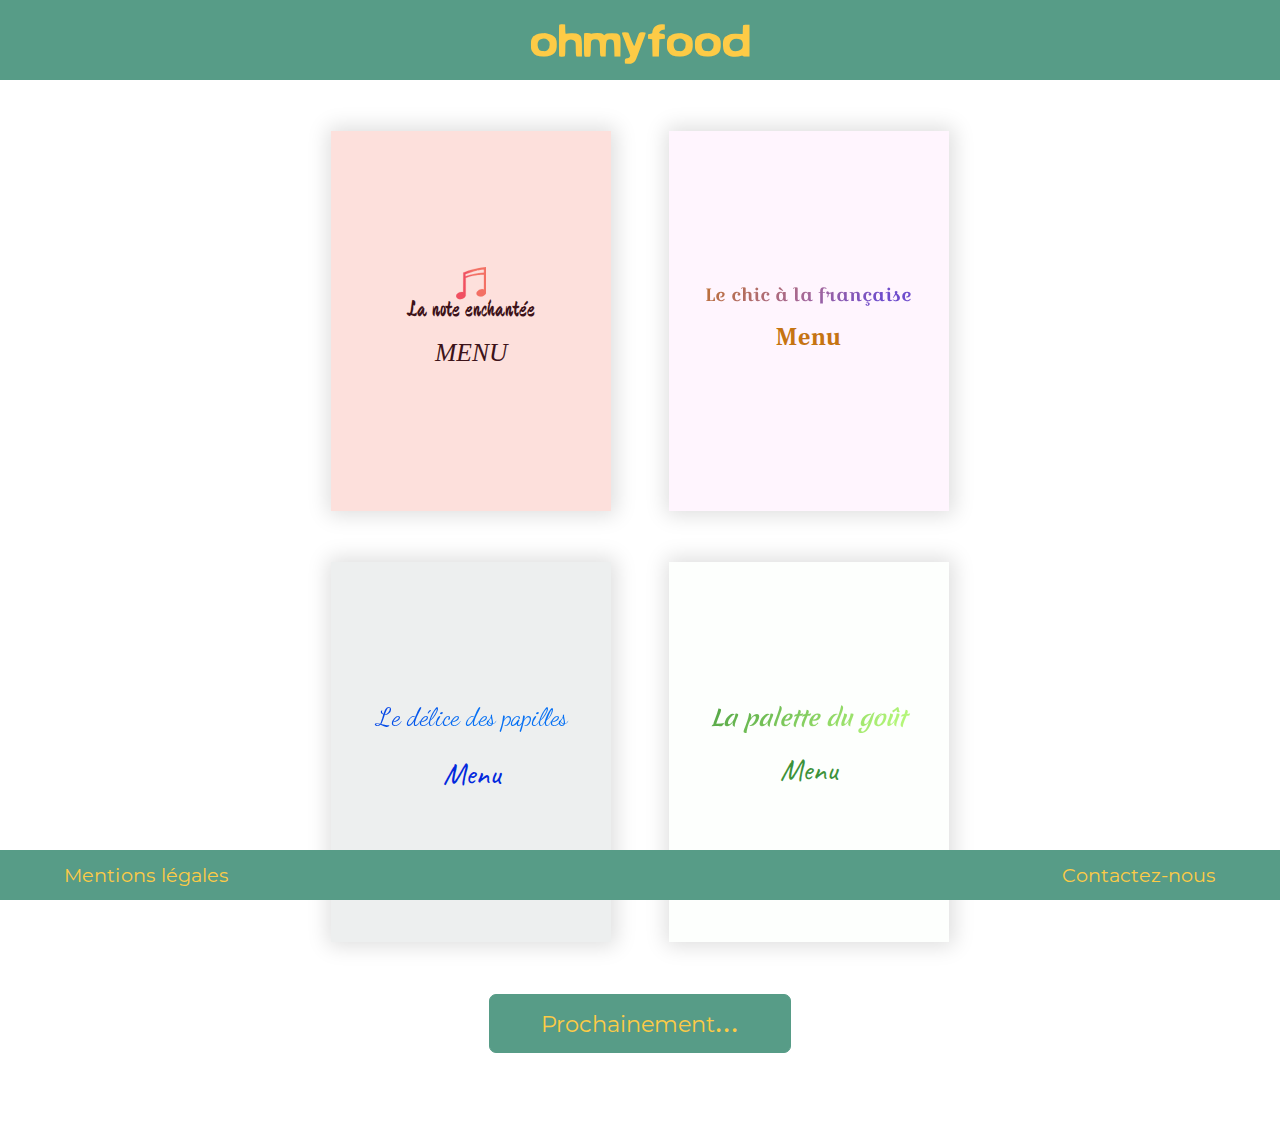
==== commit e81a2b57: "error code" ====
--- a/index.html
+++ b/index.html
@@ -23,49 +23,36 @@
 
                 <a href="menu-1.html" class="menu-1">
                     <div>
-                        <svg class="note_home" xmlns:dc="http://purl.org/dc/elements/1.1/" xmlns:cc="http://creativecommons.org/ns#"
-                            xmlns:rdf="http://www.w3.org/1999/02/22-rdf-syntax-ns#"
-                            xmlns:svg="http://www.w3.org/2000/svg" xmlns="http://www.w3.org/2000/svg"
-                            xmlns:xlink="http://www.w3.org/1999/xlink"
-                            xmlns:sodipodi="http://sodipodi.sourceforge.net/DTD/sodipodi-0.dtd"
-                            xmlns:inkscape="http://www.inkscape.org/namespaces/inkscape" sodipodi:docname="note.svg"
-                            inkscape:version="1.0 (4035a4fb49, 2020-05-01)" id="svg5068" version="1.1"
-                            viewBox="0 0 38.002399 40.859959" height="22mm" width="12mm">
+                        <svg class="note_home" xmlns="http://www.w3.org/2000/svg"
+                            xmlns:xlink="http://www.w3.org/1999/xlink" id="svg5068" version="1.1"
+                            viewBox="0 0 38.002399 40.859959" height="18mm" width="8mm">
                             <defs id="defs5062">
-                                <linearGradient id="linearGradient5870" inkscape:collect="always">
+                                <linearGradient id="linearGradient5870">
                                     <stop id="stop5866" offset="0" style="stop-color:#f37064;stop-opacity:1" />
                                     <stop id="stop5868" offset="1" style="stop-color:#f6976a;stop-opacity:0" />
                                 </linearGradient>
-                                <linearGradient inkscape:collect="always" id="linearGradient5850-8">
+                                <linearGradient id="linearGradient5850-8">
                                     <stop style="stop-color:#f37064;stop-opacity:1" offset="0" id="stop5861" />
                                     <stop style="stop-color:#f04c5f;stop-opacity:0.98054475" offset="1" id="stop5863" />
                                 </linearGradient>
                                 <linearGradient spreadMethod="pad" y2="124.91791" x2="138.22206" y1="122.95315"
                                     x1="148.21155" gradientUnits="userSpaceOnUse" id="linearGradient5854"
-                                    xlink:href="#linearGradient5850-8" inkscape:collect="always" />
+                                    xlink:href="#linearGradient5850-8" />
                                 <linearGradient gradientUnits="userSpaceOnUse" y2="119.6881" x2="160.39687"
                                     y1="122.95315" x1="148.21155" id="linearGradient5872"
-                                    xlink:href="#linearGradient5870" inkscape:collect="always" />
+                                    xlink:href="#linearGradient5870" />
                             </defs>
-                            <sodipodi:namedview inkscape:window-maximized="1" inkscape:window-y="-9"
-                                inkscape:window-x="-9" inkscape:window-height="1001" inkscape:window-width="1920"
-                                showgrid="false" inkscape:document-rotation="0" inkscape:current-layer="layer3"
-                                inkscape:document-units="mm" inkscape:cy="109.34876" inkscape:cx="146.77954"
-                                inkscape:zoom="2.8" inkscape:pageshadow="2" inkscape:pageopacity="0.0"
-                                borderopacity="1.0" bordercolor="#666666" pagecolor="#ffffff" id="base" />
-                            <g transform="translate(-125.38571,-113.37359)" sodipodi:insensitive="true" id="layer1"
-                                inkscape:groupmode="layer" inkscape:label="Calque 1">
+
+                            <g transform="translate(-125.38571,-113.37359)" id="layer1">
                                 <path id="path5646"
                                     d="m 137.53372,122.85912 3.91868,-1.45194 3.54132,-1.46998 5.41221,-1.46998 3.94222,-0.73499 4.67116,-0.62098 1.27434,-0.0558 0.0574,3.37448 -5.53518,0.57635 -6.21401,1.26953 -7.42276,1.77922 -3.58996,1.10587 z"
                                     style="fill:none;stroke:#000000;stroke-width:0.264583px;stroke-linecap:butt;stroke-linejoin:miter;stroke-opacity:1" />
                             </g>
-                            <g transform="translate(-125.38571,-113.37359)" style="display:inline"
-                                inkscape:label="Calque 2" id="layer3" inkscape:groupmode="layer">
+                            <g transform="translate(-125.38571,-113.37359)" style="display:inline" id="layer3">
                                 <path clip-path="none" id="path855"
                                     style="fill:url(#linearGradient5854);fill-opacity:1;stroke:url(#linearGradient5872);stroke-width:0.264583px;stroke-linecap:butt;stroke-linejoin:miter;stroke-opacity:1"
-                                    d="m 163.13276,113.53164 -2.40089,0.43098 -2.58589,0.36949 -2.15439,0.30799 -3.01687,0.61547 -2.33888,0.49247 -2.83186,0.61547 -2.40141,0.61598 -2.52388,0.79995 -2.2164,0.73897 -2.27738,0.80047 -2.2164,0.79995 -1.60093,0.61599 -0.18449,24.37836 v 0.24649 l -0.49248,-0.12299 -0.73897,-0.062 -0.79995,-0.0615 h -0.80047 l -0.73845,0.185 -0.92346,0.24597 -1.10846,0.43099 -0.67696,0.43098 -0.67748,0.43098 -0.92346,0.92346 -0.55397,0.73897 -0.43098,1.23093 v 1.16996 l 0.43098,0.92346 0.80047,0.92345 0.98495,0.67697 0.92346,0.43098 1.16944,0.24598 h 1.29294 l 1.10846,-0.12299 1.53892,-0.43099 1.04645,-0.55397 0.98495,-0.67696 0.80047,-0.73897 0.61547,-0.98495 0.36949,-0.92346 v -22.53196 h 0.24598 l 1.35444,-0.36897 2.2164,-0.73897 2.33939,-0.67696 2.64738,-0.61599 2.15439,-0.36948 2.52388,-0.36897 1.78542,-0.185 1.72393,-0.123 1.84691,-0.12298 1.72341,-0.12351 h 2.2779 v 18.46916 l -0.55397,-0.18501 -0.61547,-0.18448 -1.04645,-0.0615 -1.04696,0.12299 -1.47743,0.30799 -1.47743,0.67696 -1.10794,0.80047 -0.67748,0.67696 -0.67696,0.86197 -0.49248,1.10794 -0.12299,1.04696 0.18449,0.98496 0.49247,0.79995 1.10795,0.92346 1.41593,0.73897 1.47743,0.24598 1.78542,-0.12299 1.53944,-0.36949 1.04645,-0.55397 1.29242,-0.86196 0.98547,-1.04645 0.49248,-0.67696 0.30748,-1.16996 z m -2.83911,3.52381 0.0574,3.37448 -3.08198,0.29662 -4.00854,0.555 -4.25245,0.86248 -2.59002,0.55501 -2.95641,0.80098 -2.28255,0.55501 -1.41594,0.49247 -1.54099,0.37001 -0.63303,0.24339 -0.0553,-2.30218 v 0 l 3.17449,-1.13792 2.58692,-0.98547 v 0 c 1.21849,-0.42399 2.5209,-0.96996 3.47937,-1.1007 l 2.84737,-0.80305 3.50211,-0.79892 3.50315,-0.61444 2.3921,-0.30695 z m 0,0 -1.27434,0.0558 -2.3921,0.30695 -3.50315,0.61444 -3.50211,0.79892 -2.83807,0.80149 -0.009,0.002 c -0.8884,0.11904 -2.24776,0.67201 -3.47937,1.10071 l -0.004,0.001 -2.5833,0.98444 -3.17449,1.13792 0.0553,2.30218 0.63304,-0.24339 1.54099,-0.37001 1.41593,-0.49248 2.28255,-0.555 2.95641,-0.80098 2.59002,-0.55501 4.25246,-0.86248 4.00854,-0.555 3.08198,-0.29663 z"
-                                    sodipodi:nodetypes="ccccccccccccccccccccccccccccccccccccccccccccccccccccccccccccccccccccccccccccccccccccccccccccccccccccccccccccccccccccccccccc" />
-                                <path sodipodi:nodetypes="ccccccccccccc" transform="scale(0.26458333)"
+                                    d="m 163.13276,113.53164 -2.40089,0.43098 -2.58589,0.36949 -2.15439,0.30799 -3.01687,0.61547 -2.33888,0.49247 -2.83186,0.61547 -2.40141,0.61598 -2.52388,0.79995 -2.2164,0.73897 -2.27738,0.80047 -2.2164,0.79995 -1.60093,0.61599 -0.18449,24.37836 v 0.24649 l -0.49248,-0.12299 -0.73897,-0.062 -0.79995,-0.0615 h -0.80047 l -0.73845,0.185 -0.92346,0.24597 -1.10846,0.43099 -0.67696,0.43098 -0.67748,0.43098 -0.92346,0.92346 -0.55397,0.73897 -0.43098,1.23093 v 1.16996 l 0.43098,0.92346 0.80047,0.92345 0.98495,0.67697 0.92346,0.43098 1.16944,0.24598 h 1.29294 l 1.10846,-0.12299 1.53892,-0.43099 1.04645,-0.55397 0.98495,-0.67696 0.80047,-0.73897 0.61547,-0.98495 0.36949,-0.92346 v -22.53196 h 0.24598 l 1.35444,-0.36897 2.2164,-0.73897 2.33939,-0.67696 2.64738,-0.61599 2.15439,-0.36948 2.52388,-0.36897 1.78542,-0.185 1.72393,-0.123 1.84691,-0.12298 1.72341,-0.12351 h 2.2779 v 18.46916 l -0.55397,-0.18501 -0.61547,-0.18448 -1.04645,-0.0615 -1.04696,0.12299 -1.47743,0.30799 -1.47743,0.67696 -1.10794,0.80047 -0.67748,0.67696 -0.67696,0.86197 -0.49248,1.10794 -0.12299,1.04696 0.18449,0.98496 0.49247,0.79995 1.10795,0.92346 1.41593,0.73897 1.47743,0.24598 1.78542,-0.12299 1.53944,-0.36949 1.04645,-0.55397 1.29242,-0.86196 0.98547,-1.04645 0.49248,-0.67696 0.30748,-1.16996 z m -2.83911,3.52381 0.0574,3.37448 -3.08198,0.29662 -4.00854,0.555 -4.25245,0.86248 -2.59002,0.55501 -2.95641,0.80098 -2.28255,0.55501 -1.41594,0.49247 -1.54099,0.37001 -0.63303,0.24339 -0.0553,-2.30218 v 0 l 3.17449,-1.13792 2.58692,-0.98547 v 0 c 1.21849,-0.42399 2.5209,-0.96996 3.47937,-1.1007 l 2.84737,-0.80305 3.50211,-0.79892 3.50315,-0.61444 2.3921,-0.30695 z m 0,0 -1.27434,0.0558 -2.3921,0.30695 -3.50315,0.61444 -3.50211,0.79892 -2.83807,0.80149 -0.009,0.002 c -0.8884,0.11904 -2.24776,0.67201 -3.47937,1.10071 l -0.004,0.001 -2.5833,0.98444 -3.17449,1.13792 0.0553,2.30218 0.63304,-0.24339 1.54099,-0.37001 1.41593,-0.49248 2.28255,-0.555 2.95641,-0.80098 2.59002,-0.55501 4.25246,-0.86248 4.00854,-0.555 3.08198,-0.29663 z" />
+                                <path transform="scale(0.26458333)"
                                     d="m 605.83398,442.41406 -7.69726,0.79102 -14.90039,2.01953 c -7.02865,1.59961 -1.62798,0.19904 -21.08594,4.79883 l -17.04687,5.17578 -25.29102,9.14844 0.20898,8.70312 5.38477,-1.43555 15.15234,-4.67187 21.08594,-4.92578 19.44531,-3.91406 24.96094,-2.93555 z"
                                     style="fill:#fcdfdb;fill-opacity:1;stroke:#fcdfdb;stroke-width:0.999999px;stroke-linecap:butt;stroke-linejoin:miter;stroke-opacity:1"
                                     id="path5759" />
--- a/style.css
+++ b/style.css
@@ -131,7 +131,6 @@
   background-color: #579C87;
   height: 80px;
 }
-
 header h1 {
   margin: 0;
   padding: 1.4rem;
@@ -189,6 +188,14 @@
   justify-content: center;
   flex-direction: column;
 }
+.menu-1 h2 {
+  margin-top: -10%;
+  margin-bottom: 4%;
+  color: #3D1319;
+  font-family: "devonshire", serif;
+  font-size: 1.4em;
+  font-weight: normal;
+}
 
 .menu-1 svg {
   padding-bottom: 0;
@@ -201,15 +208,6 @@
   font-weight: normal;
   text-transform: uppercase;
   font-style: italic;
-}
-
-.menu-1 h2 {
-  margin-top: 0;
-  color: #3D1319;
-  font-family: "devonshire", serif;
-  font-size: 1.4em;
-  font-weight: normal;
-  margin-bottom: 2%;
 }
 
 .menu-2 {
@@ -223,19 +221,18 @@
   justify-content: center;
   flex-direction: column;
 }
+.menu-2 h2 {
+  font-family: "Croissant One", serif;
+  font-size: 0.8em;
+  font-weight: normal;
+}
 
 .menu-2 h3 {
   color: #C67412;
   margin-top: 0;
   font-size: 1.5em;
   font-family: "Linguistics Pro", serif;
-  font-weight: 550;
-}
-
-.menu-2 h2 {
-  font-family: "Croissant One", serif;
-  font-size: 0.8em;
-  font-weight: normal;
+  font-weight: 600;
 }
 
 .menu-3 {
@@ -249,6 +246,11 @@
   justify-content: center;
   flex-direction: column;
 }
+.menu-3 h2 {
+  font-family: "Dancing Script OT", serif;
+  font-weight: normal;
+  font-size: 1.2em;
+}
 
 .menu-3 h3 {
   color: #0228DD;
@@ -256,14 +258,6 @@
   font-weight: normal;
   font-size: 2em;
   margin-top: 8%;
-}
-
-.menu-3 h2 {
-  font-family: "Dancing Script OT", serif;
-  font-weight: normal;
-  margin-block-end: 0em;
-  margin-block-start: 0em;
-  font-size: 1.2em;
 }
 
 .menu-4 {
@@ -277,21 +271,18 @@
   justify-content: center;
   flex-direction: column;
 }
-
-.menu-4 h3 {
-  color: #3D923A;
-  font-family: "Caveat", serif;
-  font-weight: normal;
-  margin-top: 3%;
-  font-size: 2em;
-}
-
 .menu-4 h2 {
   font-family: "merienda", serif;
   font-size: 1.2em;
   font-style: italic;
-  margin-block-end: 0em;
-  margin-block-start: 0em;
+}
+
+.menu-4 h3 {
+  color: #3D923A;
+  font-family: "Caveat", serif;
+  font-weight: normal;
+  margin-top: 3%;
+  font-size: 2em;
 }
 
 .soon {
@@ -305,28 +296,23 @@
   margin: auto;
   margin-bottom: 17%;
 }
-
 .soon h2 {
   margin: 0.25rem;
   font-family: "montserrat", serif;
   font-weight: normal;
   font-size: 1.2em;
   padding-bottom: 0.5rem;
-  margin-block-start: 0em;
-  margin-block-end: 0em;
 }
 
 .soon span {
+  font-size: 1.5em;
   display: inline-block;
   animation: move 2s infinite;
   animation-timing-function: ease-in-out;
-  font-size: 1.5em;
-}
-
+}
 .soon span:nth-child(2) {
   animation-delay: 0.2s;
 }
-
 .soon span:nth-child(3) {
   animation-delay: 0.2s;
 }
@@ -334,7 +320,7 @@
 @keyframes move {
   50% {
     opacity: 0;
-    transform: scale(0.7) translateY(10);
+    transform: scale(0.7) translateY(10px);
   }
 }
 /*Footer*/
@@ -351,14 +337,18 @@
   padding-left: 5%;
   padding-right: 5%;
 }
-
 footer h1 {
   color: #FDCB46;
   font-size: 1em;
   font-weight: normal;
 }
 footer h1:hover {
-  animation: wiggle 0.8s infinite;
+  animation-name: wiggle;
+  animation-duration: 1s;
+  animation-timing-function: ease;
+  animation-delay: 0s;
+  animation-iteration-count: infinite;
+  animation-direction: normal;
 }
 
 @keyframes wiggle {
@@ -391,8 +381,14 @@
   width: 85%;
   box-shadow: 1px 0px 20px 4px #DEDEDE;
   margin: auto;
-  margin-bottom: 8%;
+  margin-bottom: 12%;
   color: #3D1319;
+}
+.menu-note h2 {
+  margin: 0;
+  text-align: center;
+  font-family: "devonshire", serif;
+  font-weight: normal;
 }
 
 .note {
@@ -402,13 +398,6 @@
   margin-right: auto;
 }
 
-.menu-note h2 {
-  margin: 0;
-  text-align: center;
-  font-family: "devonshire", serif;
-  font-weight: normal;
-}
-
 .line_1 {
   display: flex;
   justify-content: space-around;
@@ -416,24 +405,22 @@
   margin-top: 5%;
   margin-right: 3%;
 }
-
 .line_1 h3 {
   font-size: 1em;
   text-align: center;
-  margin-top: -2%;
+  margin-top: -1%;
   margin-bottom: 2%;
   font-weight: 600;
 }
-
 .line_1 h3:after {
   content: "";
   display: flex;
   height: 1.5px;
   width: 0;
+  transition-delay: 0s;
   transition-property: width;
   transition-duration: 0.7s;
   transition-timing-function: cubic-bezier(0.54, 0.08, 0.15, 0.99);
-  transition-delay: 0s;
 }
 
 .line_1 h3:hover:after {
@@ -472,11 +459,10 @@
 }
 
 .down {
-  margin: 10% 18% 6% 18%;
+  margin: 5% 18% 2% 18%;
   display: flex;
   justify-content: center;
 }
-
 .down h2 {
   font-family: "devonshire", serif;
   font-weight: normal;
@@ -495,9 +481,8 @@
   width: 85%;
   box-shadow: 1px 0px 20px 4px #DEDEDE;
   margin: auto;
-  margin-bottom: 8%;
-}
-
+  margin-bottom: 12%;
+}
 .menu-chic h2 {
   margin: 0;
   padding-top: 10%;
@@ -511,6 +496,7 @@
   background: linear-gradient(315deg, #c67412 0%, #a56799 50%, #6e4ccc 75%);
   background: -webkit-linear-gradient(315deg, #c67412 0%, #a56799 50%, #6e4ccc 75%);
   background: -moz-linear-gradient(315deg, #c67412 0%, #a56799 50%, #6e4ccc 75%);
+  background-clip: text;
   -webkit-background-clip: text;
   color: transparent;
 }
@@ -522,7 +508,6 @@
   margin-top: 8%;
   margin-right: 3%;
 }
-
 .line_2 h3 {
   font-size: 0.7em;
   font-family: "Bitstream Vera Serif", serif;
@@ -534,16 +519,15 @@
 .first_2 {
   color: #C67412;
 }
-
 .first_2 h3:after {
   content: "";
   display: flex;
   height: 1.5px;
   width: 0;
+  transition-delay: 0s;
   transition-property: width;
   transition-duration: 0.7s;
   transition-timing-function: cubic-bezier(0.54, 0.08, 0.15, 0.99);
-  transition-delay: 0s;
 }
 
 .first_2 h3:hover:after {
@@ -568,16 +552,15 @@
 .second_2 {
   color: #A56799;
 }
-
 .second_2 h3:after {
   content: "";
   display: flex;
   height: 1.5px;
   width: 0;
+  transition-delay: 0s;
   transition-property: width;
   transition-duration: 0.7s;
   transition-timing-function: cubic-bezier(0.54, 0.08, 0.15, 0.99);
-  transition-delay: 0s;
 }
 
 .second_2 h3:hover:after {
@@ -588,16 +571,15 @@
 .third_2 {
   color: #6E4CCC;
 }
-
 .third_2 h3:after {
   content: "";
   display: flex;
   height: 1.5px;
   width: 0;
+  transition-delay: 0s;
   transition-property: width;
   transition-duration: 0.7s;
   transition-timing-function: cubic-bezier(0.54, 0.08, 0.15, 0.99);
-  transition-delay: 0s;
 }
 
 .third_2 h3:hover:after {
@@ -613,9 +595,8 @@
   width: 85%;
   box-shadow: 1px 0px 20px 4px #DEDEDE;
   margin: auto;
-  margin-bottom: 8%;
-}
-
+  margin-bottom: 12%;
+}
 .menu-delice h2 {
   margin: 0;
   padding-top: 8%;
@@ -628,14 +609,9 @@
   background: linear-gradient(315deg, #0228DD 0%, #0670F3 50%);
   background: -webkit-linear-gradient(315deg, #0228DD 0%, #0670F3 50%);
   background: -moz-linear-gradient(315deg, #0228DD 0%, #0670F3 50%);
+  background-clip: text;
   -webkit-background-clip: text;
   color: transparent;
-}
-
-.line_3 h3 {
-  font-size: 0.9em;
-  margin-top: -1%;
-  margin-bottom: 2%;
 }
 
 .menu-delice th {
@@ -654,9 +630,10 @@
   width: 99%;
   margin-top: 7%;
 }
-
 .line_3 h3 {
   font-size: 0.8em;
+  margin-top: -1%;
+  margin-bottom: 2%;
   text-align: center;
 }
 
@@ -665,10 +642,10 @@
   display: flex;
   height: 1.5px;
   width: 0;
+  transition-delay: 0s;
   transition-property: width;
   transition-duration: 0.7s;
   transition-timing-function: cubic-bezier(0.54, 0.08, 0.15, 0.99);
-  transition-delay: 0s;
 }
 
 .first_3 h3:hover:after {
@@ -681,10 +658,10 @@
   display: flex;
   height: 1.5px;
   width: 0;
+  transition-delay: 0s;
   transition-property: width;
   transition-duration: 0.7s;
   transition-timing-function: cubic-bezier(0.54, 0.08, 0.15, 0.99);
-  transition-delay: 0s;
 }
 
 .second_3 h3:hover:after {
@@ -697,10 +674,10 @@
   display: flex;
   height: 1.5px;
   width: 0;
+  transition-delay: 0s;
   transition-property: width;
   transition-duration: 0.7s;
   transition-timing-function: cubic-bezier(0.54, 0.08, 0.15, 0.99);
-  transition-delay: 0s;
 }
 
 .third_3 h3:hover:after {
@@ -716,9 +693,8 @@
   width: 85%;
   box-shadow: 1px 0px 20px 4px #DEDEDE;
   margin: auto;
-  margin-bottom: 8%;
-}
-
+  margin-bottom: 12%;
+}
 .menu-palette h2 {
   margin: 0;
   padding-top: 10%;
@@ -728,15 +704,29 @@
   font-style: italic;
 }
 
+.line_4 {
+  display: flex;
+  justify-content: space-between;
+  width: 99%;
+  margin-top: 8%;
+}
+.line_4 h3 {
+  font-size: 1.2em;
+  margin-top: -1%;
+  margin-bottom: 2%;
+  font-weight: normal;
+  text-align: center;
+}
+
 .line_4 h3:after {
   content: "";
   display: flex;
   height: 1.5px;
   width: 0;
+  transition-delay: 0s;
   transition-property: width;
   transition-duration: 0.7s;
   transition-timing-function: cubic-bezier(0.54, 0.08, 0.15, 0.99);
-  transition-delay: 0s;
 }
 
 .line_4 h3:hover:after {
@@ -748,37 +738,39 @@
   background: linear-gradient(315deg, #3D923A 0%, #86D061 50%, #B4F679 80%);
   background: -webkit-linear-gradient(315deg, #3D923A 0%, #86D061 50%, #B4F679 80%);
   background: -moz-linear-gradient(315deg, #3D923A 0%, #86D061 50%, #B4F679 80%);
+  background-clip: text;
   -webkit-background-clip: text;
   color: transparent;
 }
 
-.line_4 h3 {
-  font-size: 1.2em;
-  margin-top: -1%;
-  margin-bottom: 2%;
-}
-
 .menu-palette th {
   font-size: 1em;
-  padding-left: 8%;
+  padding-left: 6%;
 }
 
 .menu-palette td {
   font-size: 1em;
-  padding-right: 8%;
-}
-
-.line_4 {
-  display: flex;
-  justify-content: space-between;
-  width: 99%;
-  margin-top: 8%;
-}
-
-.line_4 h3 {
-  font-size: 1em;
-  font-weight: normal;
-  text-align: center;
+  padding-right: 6%;
+}
+
+/*Mentions légales*/
+.mentions {
+  margin: 5% 10% 5% 10%;
+}
+.mentions h2 {
+  text-align: center;
+  font-size: 1.6em;
+  margin-top: 0;
+  color: #FDCB46;
+}
+
+.mentions h3 {
+  color: #FDCB46;
+  text-decoration: underline;
+}
+
+.mentions p {
+  text-align: justify;
 }
 
 @media screen and (max-width: 398px) {
@@ -806,7 +798,6 @@
     height: 300px;
     margin-bottom: 7%;
   }
-
   .menu-1 h2 {
     font-size: 1.8em;
   }
@@ -820,7 +811,6 @@
     min-width: 60%;
     height: 300px;
   }
-
   .menu-2 h2 {
     font-size: 1.2em;
   }
@@ -835,7 +825,6 @@
     height: 300px;
     margin-bottom: 7%;
   }
-
   .menu-3 h2 {
     font-size: 1.8em;
   }
@@ -849,7 +838,6 @@
     min-width: 60%;
     height: 300px;
   }
-
   .menu-4 h2 {
     font-size: 1.4em;
   }
@@ -862,6 +850,38 @@
     width: 240px;
   }
 
+  footer {
+    padding-left: 5%;
+    padding-right: 5%;
+  }
+  footer h1 {
+    font-size: 0.8em;
+  }
+
+  th {
+    padding-left: 3%;
+  }
+
+  td {
+    padding-right: 3%;
+  }
+
+  .menu-note {
+    margin-bottom: 20%;
+  }
+
+  .menu-chic {
+    margin-bottom: 20%;
+  }
+
+  .menu-delice {
+    margin-bottom: 20%;
+  }
+
+  .menu-palette {
+    margin-bottom: 20%;
+  }
+
   .bar1 {
     width: 30%;
   }
@@ -879,6 +899,22 @@
   }
 }
 @media screen and (max-width: 560px) {
+  .menu-note {
+    margin-bottom: 20%;
+  }
+
+  .menu-chic {
+    margin-bottom: 20%;
+  }
+
+  .menu-delice {
+    margin-bottom: 20%;
+  }
+
+  .menu-palette {
+    margin-bottom: 20%;
+  }
+
   .bar3 {
     width: 25%;
   }
@@ -900,7 +936,6 @@
     margin-left: 6%;
     margin-right: 2.5%;
   }
-
   .menu-1 h2 {
     font-size: 1.6em;
   }
@@ -915,7 +950,6 @@
     margin-left: 2.5%;
     margin-right: 6%;
   }
-
   .menu-2 h2 {
     font-size: 1.2em;
   }
@@ -930,7 +964,6 @@
     margin-left: 6%;
     margin-right: 2.5%;
   }
-
   .menu-3 h2 {
     font-size: 1.8em;
   }
@@ -945,7 +978,6 @@
     margin-left: 2.5%;
     margin-right: 6%;
   }
-
   .menu-4 h2 {
     font-size: 1.5em;
   }
@@ -1050,7 +1082,6 @@
     max-width: 280px;
     height: 380px;
   }
-
   .menu-1 h2 {
     font-size: 1.8em;
   }
@@ -1063,7 +1094,6 @@
     max-width: 280px;
     height: 380px;
   }
-
   .menu-2 h2 {
     font-size: 1.4em;
   }
@@ -1076,7 +1106,6 @@
     max-width: 280px;
     height: 380px;
   }
-
   .menu-3 h2 {
     font-size: 2em;
   }
@@ -1089,7 +1118,6 @@
     max-width: 280px;
     height: 380px;
   }
-
   .menu-4 h2 {
     font-size: 1.7em;
   }
@@ -1102,7 +1130,6 @@
     width: 300px;
     margin-bottom: 7%;
   }
-
   .soon h2 {
     font-size: 1.4em;
   }
@@ -1119,16 +1146,15 @@
   .menu-note {
     max-width: 900px;
   }
+  .menu-note h2 {
+    font-size: 2.2em;
+  }
 
   .bar1 {
     width: 60mm;
     height: 5mm;
   }
 
-  .menu-note h2 {
-    font-size: 2.2em;
-  }
-
   .line_1 h3 {
     font-size: 1.4em;
   }
@@ -1145,7 +1171,6 @@
   .menu-chic {
     max-width: 900px;
   }
-
   .menu-chic h2 {
     font-size: 2em;
   }
@@ -1166,7 +1191,6 @@
   .menu-delice {
     max-width: 900px;
   }
-
   .menu-delice h2 {
     font-size: 2.4em;
   }
@@ -1187,7 +1211,6 @@
   .menu-palette {
     max-width: 900px;
   }
-
   .menu-palette h2 {
     font-size: 2em;
   }
@@ -1204,25 +1227,5 @@
     font-size: 1.5em;
   }
 }
-/*Mentions légales*/
-.mentions {
-  margin: 5% 10% 5% 10%;
-}
-
-.mentions h2 {
-  text-align: center;
-  font-size: 1.6em;
-  margin-top: 0;
-  color: #FDCB46;
-}
-
-.mentions h3 {
-  color: #FDCB46;
-  text-decoration: underline;
-}
-
-.mentions p {
-  text-align: justify;
-}
 
 /*# sourceMappingURL=style.css.map */
